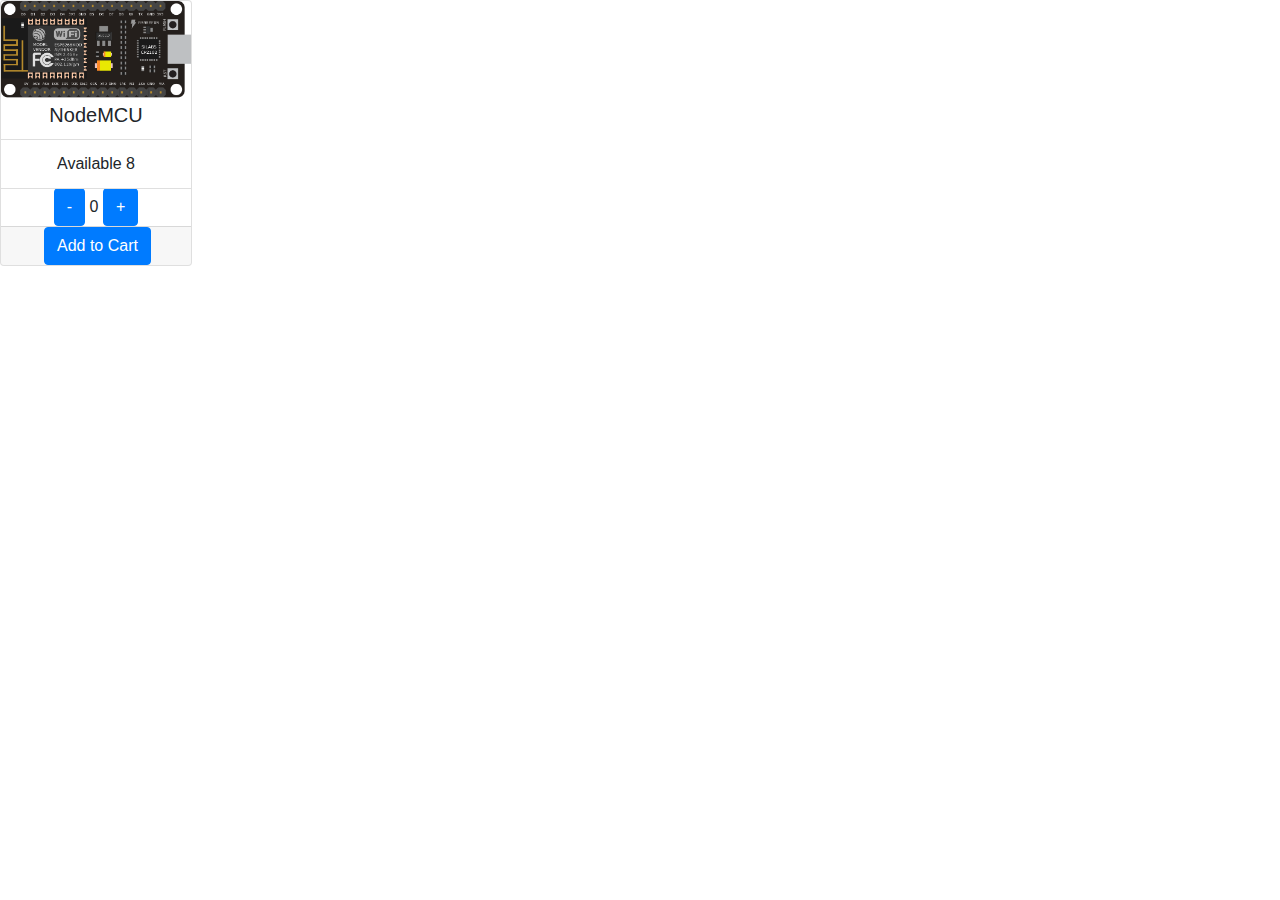
==== card.html @ 170d4c8c "adding card" ====
<!doctype html>
<html lang="en">
  <head>
    <!-- Required meta tags -->
    <meta charset="utf-8">
    <meta name="viewport" content="width=device-width, initial-scale=1, shrink-to-fit=no">
    <!-- Main CSS -->
    <link rel="stylesheet" href="main.css">
    <!-- Bootstrap CSS -->
    <link rel="stylesheet" href="https://maxcdn.bootstrapcdn.com/bootstrap/4.0.0/css/bootstrap.min.css" integrity="sha384-Gn5384xqQ1aoWXA+058RXPxPg6fy4IWvTNh0E263XmFcJlSAwiGgFAW/dAiS6JXm" crossorigin="anonymous">

    <title>Hello, world!</title>
  </head>
  <body>
        <div class="card d-inline-block" style="width: 12rem;">
                <img class="card-img-top" src="nodemcu.png" alt="Card image cap">
                  <h5 class="card-title">NodeMCU</h5>
                <ul class="list-group list-group-flush">
                  <li class="list-group-item">Available 8</li>
                  <span class="quantity">
                      <button type="button" class="btn btn-primary btn-minus">-</button>
                      <span class="quantity">0</span>
                      <button type="button" class="btn btn-primary btn-plus">+</button>
                  </span>
                </ul>
                <div class="card-footer">
                  <button type="button" class="btn btn-primary btn-add">
                    Add to Cart
                  </button>
                </div>
              </div>
              

    <!-- Optional JavaScript -->
    <!-- jQuery first, then Popper.js, then Bootstrap JS -->
    <script src="https://code.jquery.com/jquery-3.2.1.slim.min.js" integrity="sha384-KJ3o2DKtIkvYIK3UENzmM7KCkRr/rE9/Qpg6aAZGJwFDMVNA/GpGFF93hXpG5KkN" crossorigin="anonymous"></script>
    <script src="https://cdnjs.cloudflare.com/ajax/libs/popper.js/1.12.9/umd/popper.min.js" integrity="sha384-ApNbgh9B+Y1QKtv3Rn7W3mgPxhU9K/ScQsAP7hUibX39j7fakFPskvXusvfa0b4Q" crossorigin="anonymous"></script>
    <script src="https://maxcdn.bootstrapcdn.com/bootstrap/4.0.0/js/bootstrap.min.js" integrity="sha384-JZR6Spejh4U02d8jOt6vLEHfe/JQGiRRSQQxSfFWpi1MquVdAyjUar5+76PVCmYl" crossorigin="anonymous"></script>
  </body>
</html>
---- main.css ----
.quantity {
    margin: auto;
}

.btn-minus, .btn-plus{
    width: auto;
}

.card-footer {
    padding: 0 !important;
}

.btn-add {
    margin: 0;
    margin-left: 43px;
}

.card-text {
    font-size: 1rem;
}

.card-title, .card-text, .list-group-item {
    text-align: center;
}
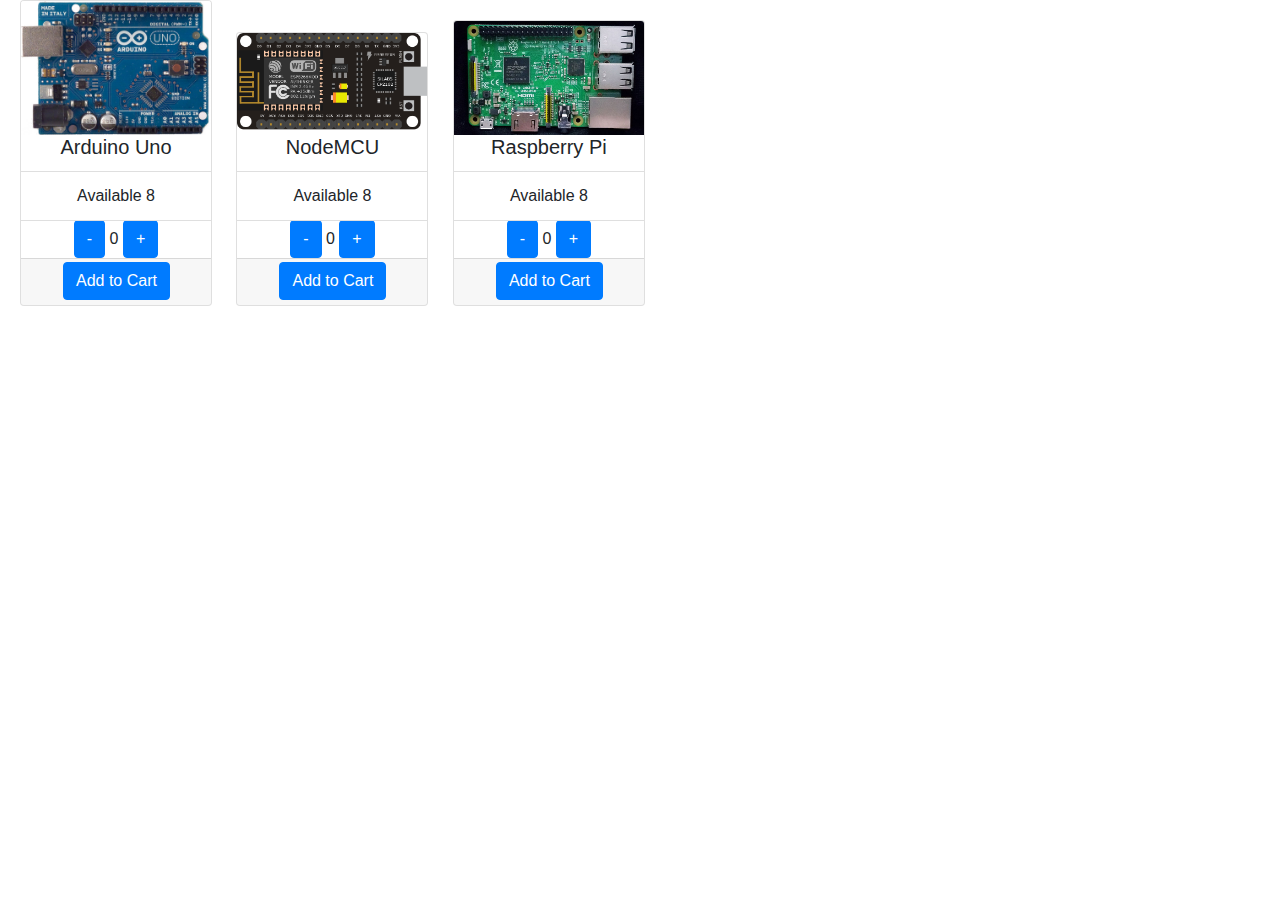
==== commit face6178: "added a few images and spacing between each card" ====
--- a/card.html
+++ b/card.html
@@ -9,11 +9,32 @@
     <!-- Bootstrap CSS -->
     <link rel="stylesheet" href="https://maxcdn.bootstrapcdn.com/bootstrap/4.0.0/css/bootstrap.min.css" integrity="sha384-Gn5384xqQ1aoWXA+058RXPxPg6fy4IWvTNh0E263XmFcJlSAwiGgFAW/dAiS6JXm" crossorigin="anonymous">
 
-    <title>Hello, world!</title>
+    <title>Inventory</title>
+    <!-- link of image on title bar-->
+    <link rel="icon" type="image/icon" href="images/logo/warehouse.png">
+
   </head>
   <body>
         <div class="card d-inline-block" style="width: 12rem;">
-                <img class="card-img-top" src="nodemcu.png" alt="Card image cap">
+                <img class="card-img-top" src="images/boards/ArduinoUno.png" alt="Card image cap">
+                  <h5 class="card-title">Arduino Uno</h5>
+                <ul class="list-group list-group-flush">
+                  <li class="list-group-item">Available 8</li>
+                  <span class="quantity">
+                      <button type="button" class="btn btn-primary btn-minus">-</button>
+                      <span class="quantity">0</span>
+                      <button type="button" class="btn btn-primary btn-plus">+</button>
+                  </span>
+                </ul>
+                <div class="card-footer">
+                  <button type="button" class="btn btn-primary btn-add">
+                    Add to Cart
+                  </button>
+                </div>
+              </div>
+              
+              <div class="card d-inline-block" style="width: 12rem;">
+                <img class="card-img-top" src="images/boards/nodemcu.png" alt="Card image cap">
                   <h5 class="card-title">NodeMCU</h5>
                 <ul class="list-group list-group-flush">
                   <li class="list-group-item">Available 8</li>
@@ -29,7 +50,24 @@
                   </button>
                 </div>
               </div>
-              
+
+              <div class="card d-inline-block" style="width: 12rem;">
+                <img class="card-img-top" src="images/boards/Raspberry_Pi_3.png" alt="Card image cap">
+                  <h5 class="card-title">Raspberry Pi</h5>
+                <ul class="list-group list-group-flush">
+                  <li class="list-group-item">Available 8</li>
+                  <span class="quantity">
+                      <button type="button" class="btn btn-primary btn-minus">-</button>
+                      <span class="quantity">0</span>
+                      <button type="button" class="btn btn-primary btn-plus">+</button>
+                  </span>
+                </ul>
+                <div class="card-footer">
+                  <button type="button" class="btn btn-primary btn-add">
+                    Add to Cart
+                  </button>
+                </div>
+              </div>
 
     <!-- Optional JavaScript -->
     <!-- jQuery first, then Popper.js, then Bootstrap JS -->
--- a/main.css
+++ b/main.css
@@ -11,8 +11,9 @@
 }
 
 .btn-add {
-    margin: 0;
-    margin-left: 43px;
+    margin-top: 3px; 
+    margin-left: 42px;
+    margin-bottom: 5px;
 }
 
 .card-text {
@@ -21,4 +22,8 @@
 
 .card-title, .card-text, .list-group-item {
     text-align: center;
+}
+.card{
+	margin-left: 20px;
+	margin-bottom: 20px;
 }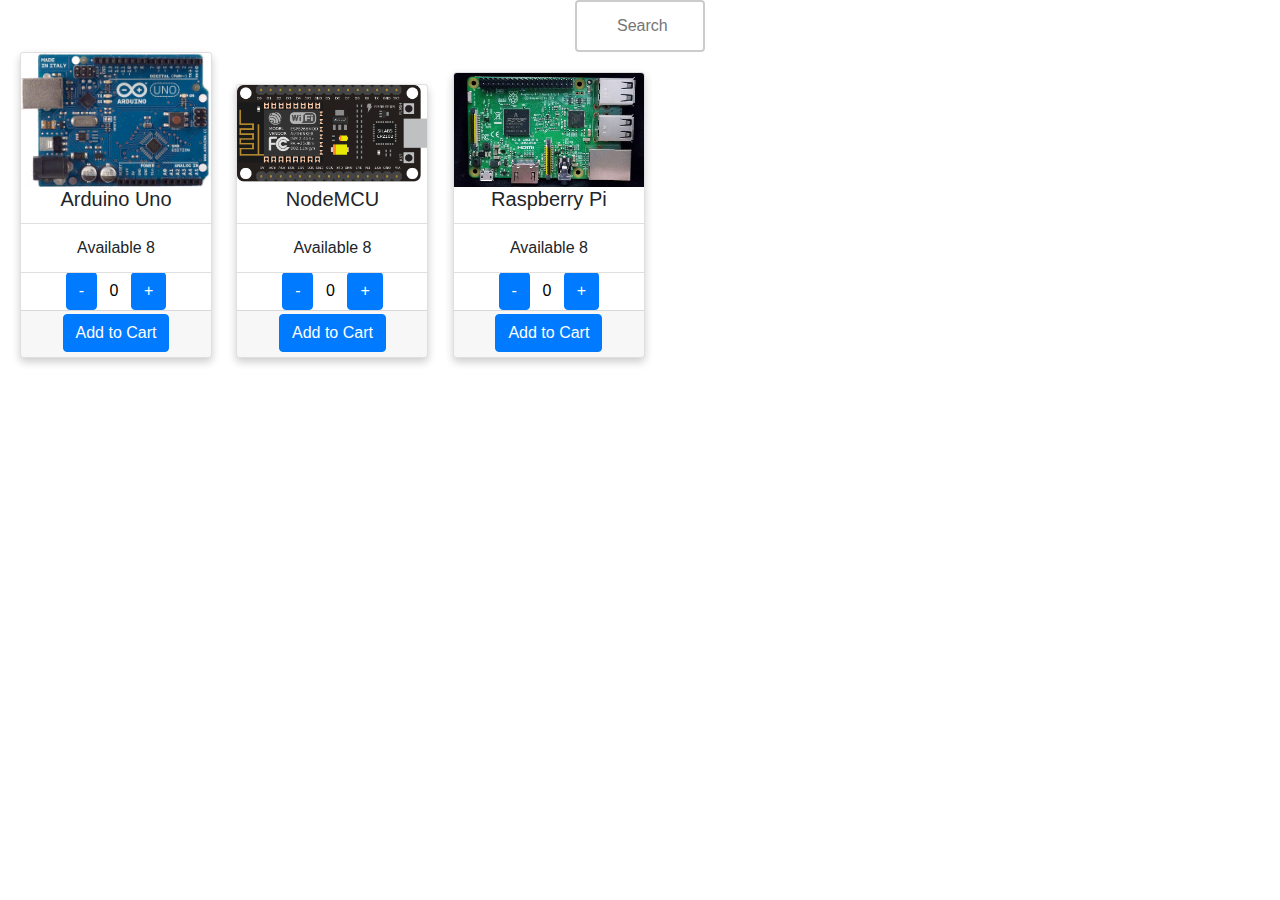
==== commit a31be47c: "Merge pull request #1 from srikeerthis/master" ====
--- a/card.html
+++ b/card.html
@@ -14,16 +14,22 @@
     <link rel="icon" type="image/icon" href="images/logo/warehouse.png">
 
   </head>
+
   <body>
+
+      <form class="search">
+        <input type="text" name="Search" placeholder="Search" autocomplete="off">
+      </form>
+
         <div class="card d-inline-block" style="width: 12rem;">
                 <img class="card-img-top" src="images/boards/ArduinoUno.png" alt="Card image cap">
                   <h5 class="card-title">Arduino Uno</h5>
                 <ul class="list-group list-group-flush">
                   <li class="list-group-item">Available 8</li>
                   <span class="quantity">
-                      <button type="button" class="btn btn-primary btn-minus">-</button>
-                      <span class="quantity">0</span>
-                      <button type="button" class="btn btn-primary btn-plus">+</button>
+                      <button type="button" class="btn btn-primary btn-minus" onclick="minus()">-</button>
+                      <span class="quantity"><input type="number" id="number" value="0" class="textbox"></span>
+                      <button type="button" class="btn btn-primary btn-plus" onclick="plus()">+</button>
                   </span>
                 </ul>
                 <div class="card-footer">
@@ -39,9 +45,9 @@
                 <ul class="list-group list-group-flush">
                   <li class="list-group-item">Available 8</li>
                   <span class="quantity">
-                      <button type="button" class="btn btn-primary btn-minus">-</button>
-                      <span class="quantity">0</span>
-                      <button type="button" class="btn btn-primary btn-plus">+</button>
+                      <button type="button" class="btn btn-primary btn-minus" onclick="minus()">-</button>
+                      <span class="quantity"><input type="number" id="number" value="0" class="textbox"></span>
+                      <button type="button" class="btn btn-primary btn-plus" onclick="plus()">+</button>
                   </span>
                 </ul>
                 <div class="card-footer">
@@ -57,9 +63,9 @@
                 <ul class="list-group list-group-flush">
                   <li class="list-group-item">Available 8</li>
                   <span class="quantity">
-                      <button type="button" class="btn btn-primary btn-minus">-</button>
-                      <span class="quantity">0</span>
-                      <button type="button" class="btn btn-primary btn-plus">+</button>
+                      <button type="button" class="btn btn-primary btn-minus" onclick="minus()">-</button>
+                      <span class="quantity"><input type="number" id="number" value="0" class="textbox"></span>
+                      <button type="button" class="btn btn-primary btn-plus" onclick="plus()">+</button>
                   </span>
                 </ul>
                 <div class="card-footer">
@@ -74,5 +80,15 @@
     <script src="https://code.jquery.com/jquery-3.2.1.slim.min.js" integrity="sha384-KJ3o2DKtIkvYIK3UENzmM7KCkRr/rE9/Qpg6aAZGJwFDMVNA/GpGFF93hXpG5KkN" crossorigin="anonymous"></script>
     <script src="https://cdnjs.cloudflare.com/ajax/libs/popper.js/1.12.9/umd/popper.min.js" integrity="sha384-ApNbgh9B+Y1QKtv3Rn7W3mgPxhU9K/ScQsAP7hUibX39j7fakFPskvXusvfa0b4Q" crossorigin="anonymous"></script>
     <script src="https://maxcdn.bootstrapcdn.com/bootstrap/4.0.0/js/bootstrap.min.js" integrity="sha384-JZR6Spejh4U02d8jOt6vLEHfe/JQGiRRSQQxSfFWpi1MquVdAyjUar5+76PVCmYl" crossorigin="anonymous"></script>
+    
+    <script type="text/javascript">
+    function plus(){
+      document.getElementById("number").stepUp();
+    }
+    function minus(){
+      document.getElementById("number").stepUp(-1);
+    }
+  </script>
+
   </body>
 </html>--- a/main.css
+++ b/main.css
@@ -1,5 +1,37 @@
-.quantity {
-    margin: auto;
+input[type=text]{
+	width: 130px;
+    box-sizing: border-box;
+    border: 2px solid #ccc;
+    border-radius: 4px;
+    font-size: 16px;
+    background-color: white;
+    /*background-image: url('search.png');*/
+    background-position: 10px 10px; 
+    background-repeat: no-repeat;
+    padding: 12px 20px 12px 40px;
+    -webkit-transition: width 0.4s ease-in-out;
+    transition: width 0.4s ease-in-out;
+}
+
+input[type=text]:focus{
+	width: 50%
+}
+
+input[type=number]::-webkit-inner-spin-button, 
+input[type=number]::-webkit-outer-spin-button { 
+  -webkit-appearance: none; 
+  margin: 0; 
+}
+
+.search{
+	text-align: center;
+}
+
+.textbox{
+	width: 25px;
+	border: none;
+	align-content: center;
+	text-align: center;
 }
 
 .btn-minus, .btn-plus{
@@ -12,18 +44,15 @@
 
 .btn-add {
     margin-top: 3px; 
-    margin-left: 42px;
     margin-bottom: 5px;
 }
 
-.card-text {
-    font-size: 1rem;
-}
-
-.card-title, .card-text, .list-group-item {
-    text-align: center;
-}
 .card{
+	margin: auto;
+	text-align: center;
 	margin-left: 20px;
 	margin-bottom: 20px;
+	box-shadow: 0 4px 8px 0 rgba(0,0,0,0.2);
+    transition: 0.3s;
+    border-radius: 5px;
 }